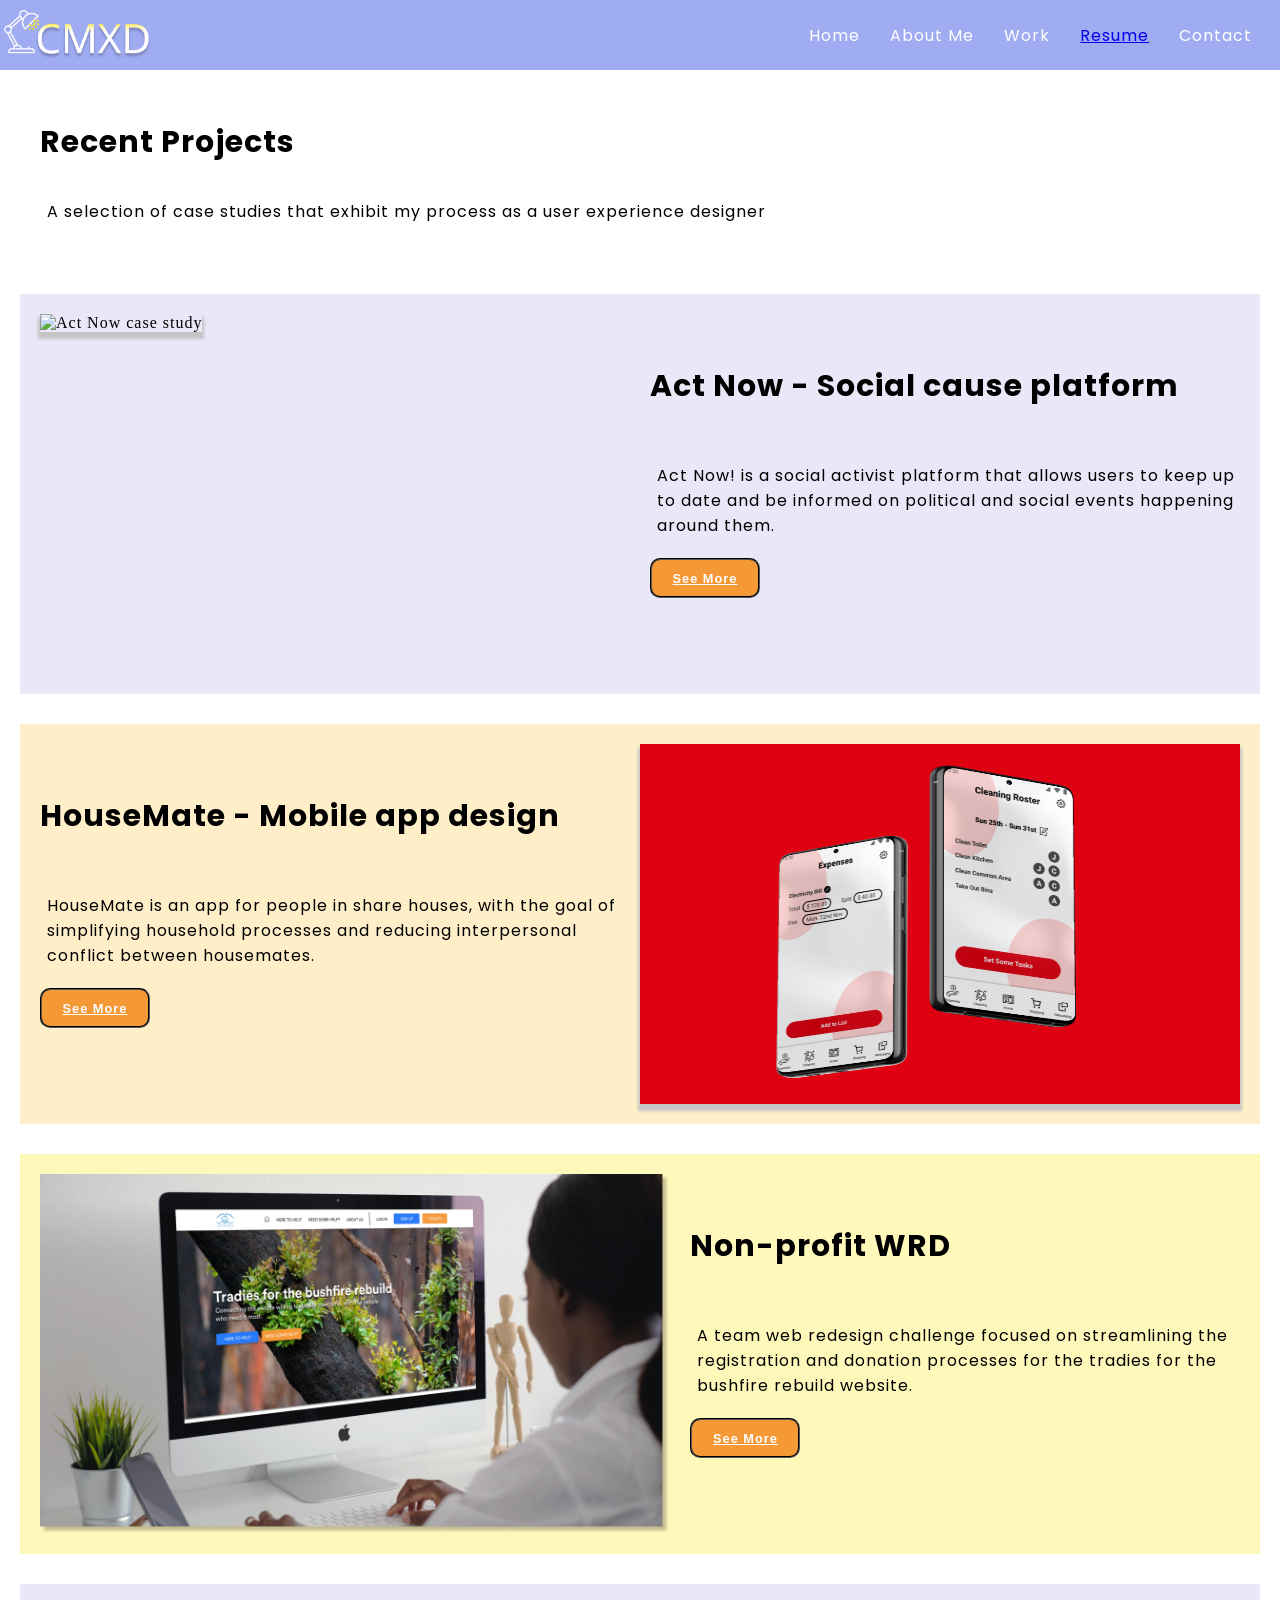
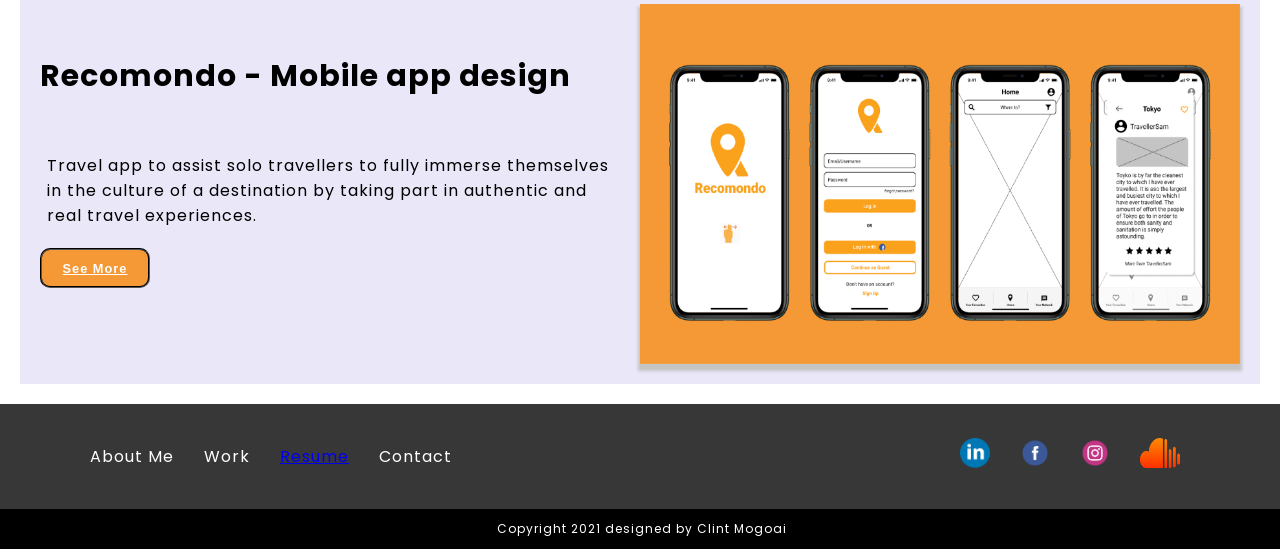
==== work.html @ 839321cf "html rename" ====
<!DOCTYPE html>
<html lang="en">
<head>
    <link rel ="stylesheet" href="./CSS/style.css"type="text/css">
    <link rel="preconnect" href="https://fonts.gstatic.com">
<link href="https://fonts.googleapis.com/css2?family=Bebas+Neue&family=Poppins:ital,wght@0,200s;0,300;0,400;0,500;0,600;0,700;0,800;0,900;1,100;1,200;1,300;1,400;1,500;1,600;1,700;1,800;1,900&display=swap" rel="stylesheet">
<meta charset="UTF-8">
<meta http-equiv="X-UA-Compatible" content="IE=edge">
<meta name="viewport" content="width=device-width, initial-scale=1.0">
    <title>Work</title>
</head>
<body>
    <header>
        <div class="heroImg">
            <div class="Navigation">
                <img class="logo" src="Images/Logo transparent.png" alt="Logo CMXD" height="50px">
            <nav id="primaryNav">
                <ul class="topNav">
                    <li id="Home" > Home </li>
                    <li id="about" > About Me </li>
                    <li id="Portfolio"> Work</li> 
                    <li id="resume" ><a href="https://drive.google.com/file/d/1ZwnsVl4ydXvbyJPC35jCmzZn_x8SQNtl/view?usp=sharing" target="_blank" > Resume </a></li> 
                    <li id="Contact"> Contact</li> 
                </ul>
            </nav>
        </div>    
     </header>
     <section class="flexContainer myWork">
        <div id="recentWork"><h3>Recent Projects</h3>
            <p>A selection of case studies that exhibit my process as a user experience designer</p></div>
        <div class="workGrid">

            <div id="actNow">
                <div>
                    <img class="ActNow" src="Images/Acot now yellow background.png" alt="Act Now case study" height="360px" width="600px">
                </div>
                <div><h5> Act Now - Social cause platform </h5><p>Act Now! is a social activist platform that allows users to keep up to date and be informed on political and social events happening around them.</p>
                    <button id="seeMore"> <a href="https://www.canva.com/design/DAEcwJL19Nw/f5hcC3oAvXZCRRbsNa7Fsw/view#1" target="_blank"> See More </a></button> </div>
            </div> 
            <div id="houseMate">
                <div><h5> HouseMate - Mobile app design </h5><p>HouseMate is an app for people  in share houses, with the goal of simplifying household processes and reducing interpersonal conflict between housemates.</p>
                    <button id="seeMore"> <a href="https://clintmogoai.medium.com/ux-ui-case-study-housemate-mobile-app-e53e65c3f6fc" target="_blank">See More</a></button></div>
                    <div>
                        <img class="houseMateimg" src="./Images/HouseMate mockup.png" alt="HouseMate case study" height="360px" width="600px">
                    </div>
            </div> 
            <div id="nfpwrd">
                <div>
                    <img class="bushFireWRD" src="./Images/bushfire mockup.png" alt="bushfire wrd case study" height="360px" width="500px">
                </div>
                <div id="bushCont"><h5> Non-profit WRD</h5> <p>A team web redesign challenge focused on streamlining the registration and donation processes for the tradies for the bushfire rebuild website.</p>
                    <button id="seeMore"> <a href="https://clintmogoai.medium.com/non-for-profit-wrd-challenge-case-study-e6dab34dfd04" target="_blank">See More </a> </button></div>                
            </div> 
            <div id="Recomondo">
                <div><h5> Recomondo - Mobile app design </h5><p>Travel app to assist solo travellers to fully immerse themselves in the culture of a destination by taking part in authentic and real travel experiences.</p>
                    <button id="seeMore"> <a href="https://docs.google.com/presentation/d/1QU7lqzv1T7Qbzr_7D33Pi6hLKA3n0SEabxDgQmHRdNE/edit?usp=sharing" target="_blank">See More</a></button></div>
                    <div>
                        <img class="RecomondoImg" src="./Images/Frame 1 (4).png" alt="HouseMate case study" height="360px" width="600px">
                    </div>
            </div> 


           
           
        </div>
    </section>

 <!--FOOTER SECTION-->   
 <section>
    <footer>
            <div class="footer">
              <ul class="quickLinks">
                <li>About Me</li>
                <li>Work</li>
                <li> <a href="https://drive.google.com/file/d/1ZwnsVl4ydXvbyJPC35jCmzZn_x8SQNtl/view?usp=sharing" target="_blank"> Resume </a></li>
                <li>Contact</li>
              </ul>
              <ul class="socials">
                  <li><a href="https://www.linkedin.com/in/clint-mogoai/" target="_blank"><img class="linkdin" src="./Images/linkedIn.png" height="30px" width="30px" alt="linkedIn icon"></a></li>
                  <li><a href="https://www.facebook.com/clint.mogoai" target="_blank"><img class="Facebook" src="./Images/Facebook.png" height="30px" width="30px" alt="fb icon"></a></li>
                  <li><a href="https://www.instagram.com/clmo/" target="_blank"><img class="Instagram" src="./Images/Instagram.png" height="30px" width="30px" alt="insta icon"></a></li>
                  <li><a href="https://soundcloud.com/clintmogoai" target="_blank"><img class="soundCloud" src="./Images/Vector.png" height="30px" width="40px" alt="soundCloud icon"></a></li>
              </ul>
            </div>
            <div class="copyRight">
                <p>Copyright 2021 designed by Clint Mogoai</p></div>
        </footer>
    </section>
        
</body>

    <!--JSquery-->
    <script src="./js/index.js"></script>

</html>
---- CSS/style.css ----
/* FONTS H1-H2 BEBAS NEAUVES H3 DOWN POPPINS*/
h1{
    font-family: 'Bebas Neue';
    box-shadow: rgba(255, 232, 31);
    font-size: 100px;
    color: rgba(255, 232, 31);
    display: block;
    padding: 4px;
    margin-left: 3px;
}
h2{
    font-family: 'Bebas Neue';
    font-size: 60px;
    position: relative;
    padding: 4px;
    margin-left: 3px;
    text-align: left;
}
h3{
    font-size: 30px;
    font-weight: bold;
    font-family: 'Poppins', sans-serif;
    text-align: left;
}
h4{
    font-size: 30px ;
    font-weight:500;
    font-family: 'Poppins', sans-serif;
}
h5{
    font-size: 30px;
    font-weight: 400px;
    font-family: 'Poppins', sans-serif;
}
h6{
  font-size: 20px;
  font-weight: bold;
  font-family: 'Poppins', sans-serif;
}
p{
    font-size: 16px;
    font-weight: 300px;
    font-family: 'Poppins', sans-serif;
    padding: 4px;
    margin-left: 3px;
    text-align: left;
}
body {
  margin: 0px;
  
}
/* nav-HEADER*/

li{
  padding: 15px;
  font-size: 16px;
  font-weight: 500px;
  font-family: 'Poppins', sans-serif;
  cursor: pointer;
}
.Navigation{
  display: flex;
  vertical-align: top;
  flex-direction: row;
  justify-content:space-evenly;
  align-items: center;
  position: relative;
  background-color: #A0ACF2 ;
  height: 70px;
}
.logo{
}
body, button, input {
  letter-spacing: 1px;
}
#primaryNav{
  width: auto;
  padding: 1%;
  margin-left: auto;
  flex-direction: row;
  display: flex;
  vertical-align: top;
  justify-content: space-evenly;
  align-items: flex-end;
  list-style: none;
  float: right;
  color: white;
}
.topNav{
  width: 73%%;
  margin-left: auto;
  vertical-align: top;
  justify-content: space-evenly;
  list-style: none;
  flex-direction: row;
  display: flex;
  font-size: 20px;
  cursor: pointer;
}
.topNav :hover{
  color: #F59836;
  }

.heroImg{
  max-width: 100%;
  background-size: cover;
  background-repeat: no-repeat;
  bottom:auto
  overflow: hidden;
  position: relative;
  text-align: right;
}
.heroContent{
  position:absolute;
  bottom: 100px;
  text-align: left;
  justify-content: ;
  color: white;
  padding: 20px;
  align-items: 
  align-content: flex-end;
}
.heroContent h4{
  padding: 2px;

}
.heading{
  max-width: 100%;
  padding-top: -5px;
  padding-bottom: 5px;
  align-content: center;
  padding-left: 30px;
}
.heroIMG{
  max-width: 100%;
}
.heroContent h4{
  padding: 2px;

}
.sectionHeading {
  text-align: left;
}
.CaseNav {
  background-color: #A0ACF2;
  text-align: center;
  align-content: center;
  justify-content: center !important;
}
.skillsPics {
  width: 90%;
  padding: 25px;
}
.jumbotron {
  background-size: cover;
  background-repeat: no-repeat;
  height: 400px;
  height: calc(100vh - 10px);
  display: flex;
  align-items: center;
  justify-content: center;
}


/* FOOTER*/
.quickLinks{
    display: flex;
    flex-direction: row;
    list-style: none; 
    text-align: center;
    align-items: center;
    float: left;
    margin-left: 30px;
    grid-area: quickLinks;
}
.socials{
    display: flex;
    flex-direction: row;
    list-style: none; 
    align-items: right;
    justify-content:flex-end;
    margin-right: 80px;
    cursor: pointer;
}
.footer{
    background-color: #373738;
    padding: 5px;
    height: 95px;
    color: white;
    justify-content: center;
    display: grid;
    align-content: center;
    grid-template-columns: 1fr 1fr;
    grid-template-rows: 1fr 1fr;
    grid-template-areas: 
    "quickLinks" "socials"
    "copyRight" "copyRight";
}
li{
    padding: 15px;
    font-size: 16px;
    font-weight: 500px;
    font-family: 'Poppins', sans-serif;
    cursor: pointer;
}
li :hover{
    color: #F59836;
    transform: scale(1.5);
}
.quickLinks :hover{
    color: #F59836;
    transition: all;
}
}
.socials :hover{
    transform: scale(1.5);
}
.topNav :hover{
  color: #F59836;
  transition: all;
}
.copyRight{
    justify-content: center;
    background-color: black;
    align-content: center;
    color: white;
    text-align: center;
    grid-area: copyRight;
    display: grid;
    margin: 0;
    padding: 5px;
    height: 30px;
}
.copyRight p{
    font-size: 12px;
}
/* MY WORK SECTION*/

#recentWork{
    margin-top: 20px;
    margin-bottom: 10px;
    margin-left: 40px;
}

.myWork{
    display: grid;
    grid-template-columns: 1fr;
    grid-template-areas: "nfpwrd" "houseMate" "actNow";
    
}
.workGrid{
    display: grid;
    grid-template-areas: "nfpwrd" "houseMate" "actNow";
    grid-template-rows: 3fr;
    grid-template-columns: 1fr;
    padding: 20px;
}
#seeMore{
    background-color: #F59836;
    color: white !important;
    height: 40px;
    width: 110px;
    border-style: groove;
    border-radius: 10px;
    font-size: 80%;
    text-decoration: none;
    text-align: center;
    align-items: center;
    justify-content: center;
    display: flex;
    grid-area: seeMore;
   
    cursor: pointer;
}
#seeMore a{
    color: white;
   
} 

#nfpwrd{
    margin: auto;
    padding: 20px;
    background-color:rgba(255, 232, 31, .30) ;
    align-items: flex-start;
    max-width:none;
    position: relative;
    display: grid;
    grid-template-columns: 1fr 1fr;
    grid-template-rows: 180px 180px;
    column-gap: 20px;
    margin-top: 30px;
}
.bushFireWRD{
    align-items: center;
    justify-content: flex-end;
    width: auto;
}
#bushCont{
    align-items: flex-end;
   
}
#houseMate{
    margin: auto;
    padding: 20px;
    background-color: rgba(252, 201, 78, .30);
    margin-top: 30px;
    align-items: flex-start;
    max-width: none;
    position: relative;
    display: grid;
    grid-template-columns: 1fr 1fr;
    grid-template-rows: 180px 180px;
    column-gap: 20px;
    grid-template-areas: 
    " houseMateimg"
    "seeMore houseMateimg";
}
.houseMateimg{
    grid-area: houseMateimg;
    box-shadow: #373738,;
    -webkit-box-shadow: 4px 1px 2px 2px #c4c4c4;  
    -moz-box-shadow: #c4c4c4 1px 2px 10px 2px;  
    box-shadow: #c4c4c4 0px 5px 3px 2px;
}

#actNow{
    margin: auto;
    padding: 20px;
    background-color: #b7b0e84d;
    margin-top: 20px;
    align-items: flex-start;
    max-width: none;
    position: relative;
    display: grid;
    grid-template-columns: 1fr 1fr;
    grid-template-rows: 180px 180px;
    grid-template-areas: 
    "ActNow"
    "ActNow seeMore" ;
    column-gap: 20px;
    
}
.ActNow {
    
    -webkit-box-shadow: 4px 1px 2px 2px #c4c4c4;  
    -moz-box-shadow: #c4c4c4 1px 2px 10px 2px;  
    box-shadow: #c4c4c4 0px 5px 3px 2px;
}
#Recomondo{
    margin: auto;
    padding: 20px;
    background-color: #b7b0e84d;
    margin-top: 30px;
    align-items: flex-start;
    max-width: none;
    position: relative;
    display: grid;
    grid-template-columns: 1fr 1fr;
    grid-template-rows: 180px 180px;
    column-gap: 20px;
    grid-template-areas: 
    " houseMateimg"
    "seeMore houseMateimg";
}
.RecomondoImg{
    grid-area: houseMateimg;
    box-shadow: #373738,;
    -webkit-box-shadow: 4px 1px 2px 2px #c4c4c4;  
    -moz-box-shadow: #c4c4c4 1px 2px 10px 2px;  
    box-shadow: #c4c4c4 0px 5px 3px 2px;
}


/* jquery */
#seeMore a{
    background: lighten(#F59836, 3%);  
    border: 1px solid darken(#F59836, 4%);
    box-shadow: 0px 2px 0 darken(#F59836
    , 5%), 2px 4px 6px darken($red, 2%);
    font-weight: 900;
    letter-spacing: 1px;
    transition: all 150ms linear;
}
#resume :hover{
color: #F59836;
letter-spacing: 1px;
box-shadow: 5px 40px -10px rgba(0,0,0,0.57);
transition: all 0s ease 0s;
transform: scale(2);
}
.topNav :hover{
color: #F59836;
opacity: 80%;
}
#conDeets :hover{
background-color: rgba(183, 176, 232, .30) ;
text-size-adjust: 10px;

}


/* MEDIA QUERY MOBILE*/
@media only screen and (max-width: 600px){
.myWork{
    display: flex;
}
.myWork p{
    font-size: 15px;
}
.workGrid p{
    font-size: 15px;

}
.bushFireWRD{
    align-items: center;
    justify-content: flex-end;
    max-width: none;
}
#bushCont{
    align-items: flex-end;
}
#houseMate{

    display: flex;
    grid-template-columns: 1fr 1fr;
    grid-template-rows: 180px 180px;
    column-gap: 20px;
}
#recomondo{
    grid-template-columns: 1fr 1fr;
    grid-template-rows: 180px 180px;
    grid-template-areas: 
    "recomondoImg"
    "recomondoImg seeMore" ;
    column-gap: 20px;
    font-size: 
    15px;
}
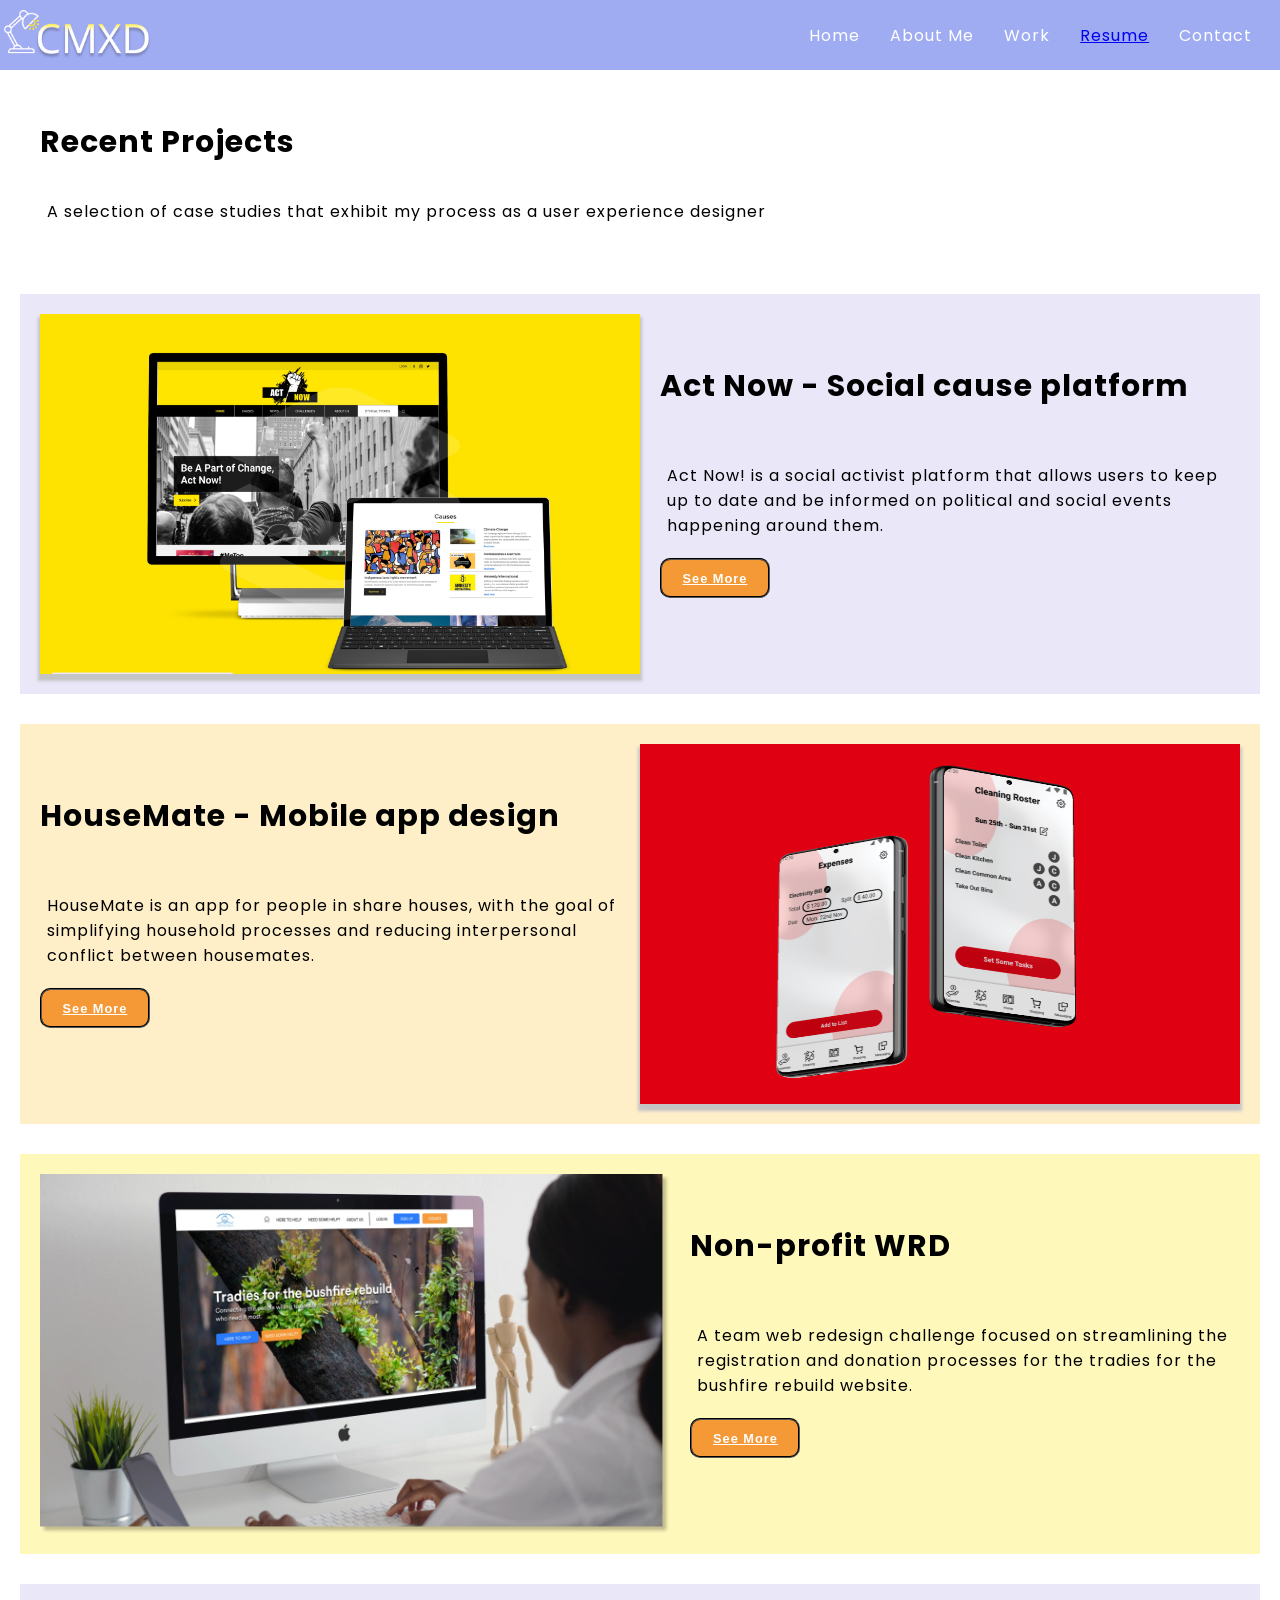
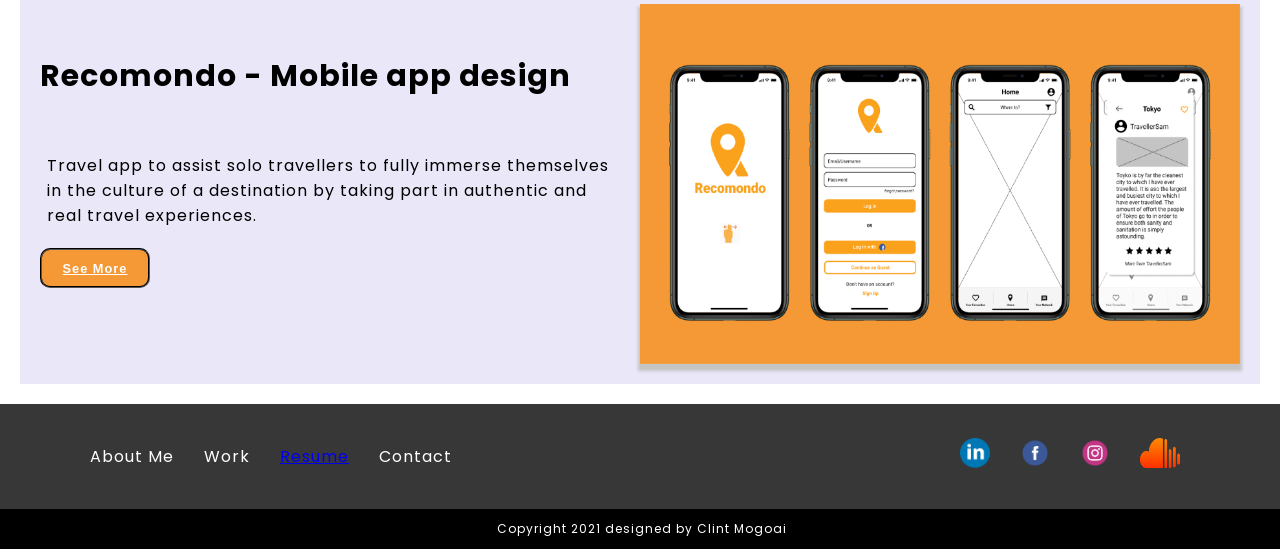
==== commit 85469cc2: "updated image" ====
--- a/work.html
+++ b/work.html
@@ -32,7 +32,7 @@
 
             <div id="actNow">
                 <div>
-                    <img class="ActNow" src="Images/Acot now yellow background.png" alt="Act Now case study" height="360px" width="600px">
+                    <img class="ActNow" src="./Images/Acot now yellow background.png" alt="Act Now case study" height="360px" width="600px">
                 </div>
                 <div><h5> Act Now - Social cause platform </h5><p>Act Now! is a social activist platform that allows users to keep up to date and be informed on political and social events happening around them.</p>
                     <button id="seeMore"> <a href="https://www.canva.com/design/DAEcwJL19Nw/f5hcC3oAvXZCRRbsNa7Fsw/view#1" target="_blank"> See More </a></button> </div>
